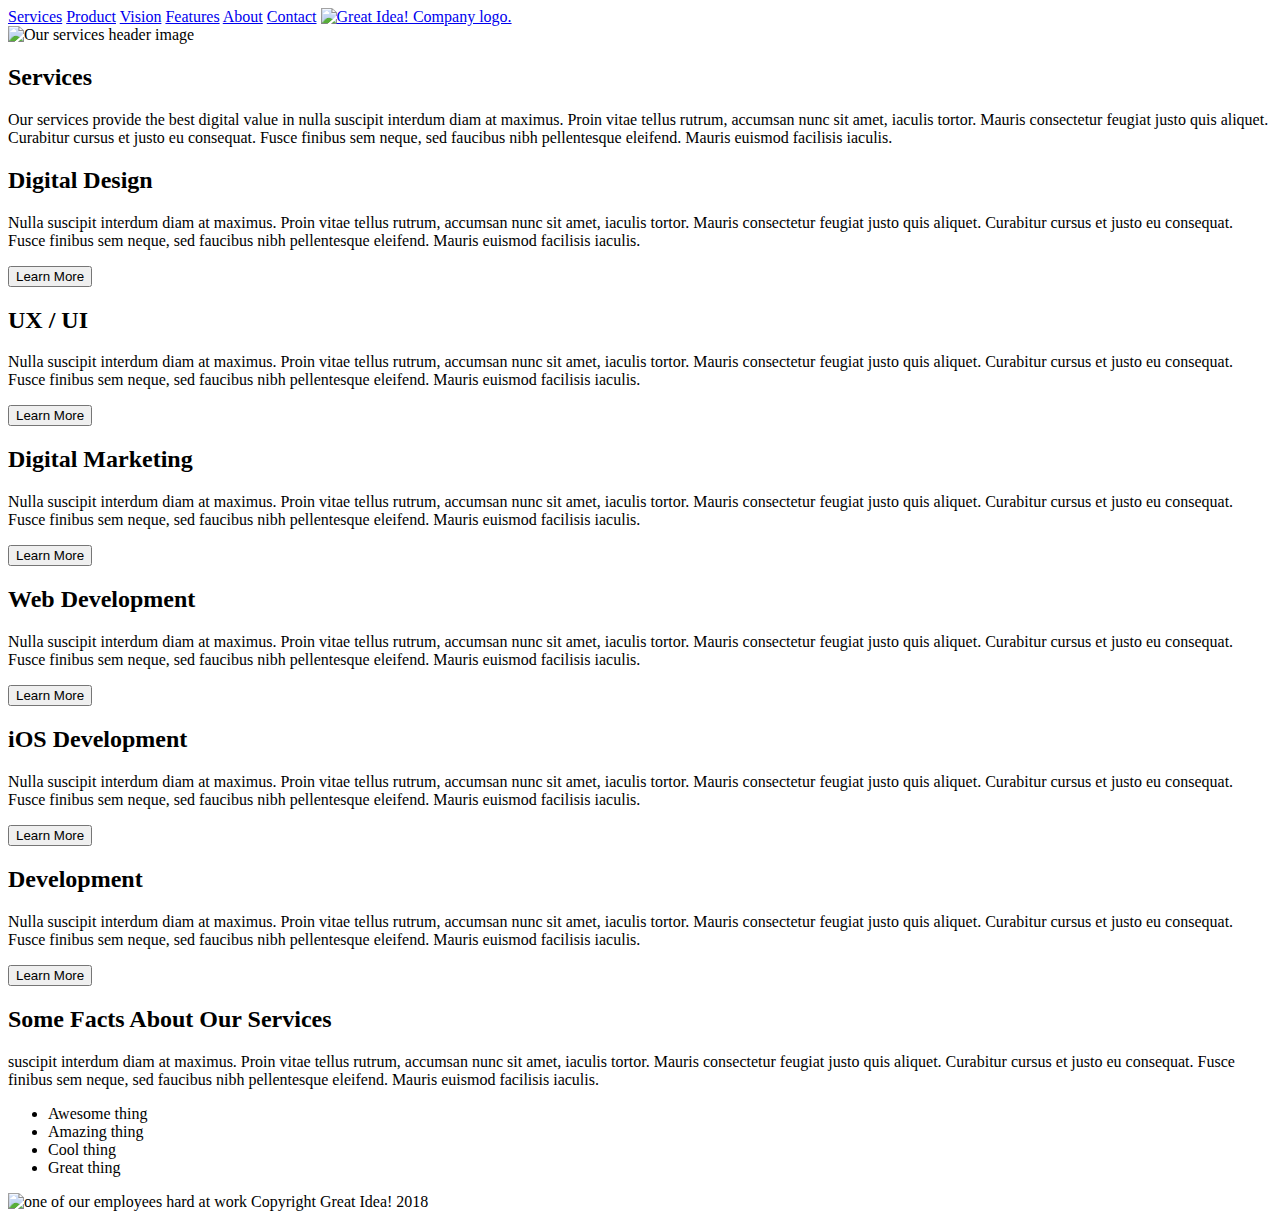
==== great-idea/services.html @ bd63f0e3 "added structure to the html" ====
<!doctype html>

<html lang="en">

<head>
  <meta charset="utf-8">

  <title>Great Idea! - Services</title>

  <link href="https://fonts.googleapis.com/css?family=Bangers|Titillium+Web" rel="stylesheet">
  <link rel="stylesheet" href="css/services.css">

  <!--[if lt IE 9]>
    <script src="https://cdnjs.cloudflare.com/ajax/libs/html5shiv/3.7.3/html5shiv.js"></script>
  <![endif]-->
</head>

<body>
  <div class="container">
    <header>
      <nav>
        <a href="./services.html">Services</a>
        <a href="#">Product</a>
        <a href="#">Vision</a>
        <a href="#">Features</a>
        <a href="./about.html">About</a>
        <a href="#">Contact</a>
        <a href="index.html" class="logo"><img class="logo" src="img/logo.png" alt="Great Idea! Company logo."></a>
      </nav>
    </header>
    <div class="main-content">
      <img class="services-header-img" src="img/services-header.jpg" alt="Our services header image">
      <div>
        <h2>Services</h2>
        <p>Our services provide the best digital value in nulla suscipit interdum diam at maximus. Proin vitae tellus
          rutrum, accumsan nunc sit amet, iaculis tortor. Mauris consectetur feugiat justo quis aliquet. Curabitur
          cursus
          et justo eu consequat. Fusce finibus sem neque, sed faucibus nibh pellentesque eleifend. Mauris euismod
          facilisis iaculis.</p>
      </div>
      <div>
        <h2>Digital Design</h2>
        <p>Nulla suscipit interdum diam at maximus. Proin vitae tellus rutrum, accumsan nunc sit amet, iaculis tortor.
          Mauris consectetur feugiat justo quis aliquet. Curabitur cursus et justo eu consequat. Fusce finibus sem
          neque,
          sed faucibus nibh pellentesque
          eleifend. Mauris euismod facilisis iaculis.</p>
        <button>Learn More</button>
      </div>
      <div>
        <div>
          <h2>UX / UI</h2>
          <p>Nulla suscipit interdum diam at maximus. Proin vitae tellus rutrum, accumsan nunc sit amet, iaculis tortor.
            Mauris consectetur feugiat justo quis aliquet. Curabitur cursus et justo eu consequat. Fusce finibus sem
            neque,
            sed faucibus nibh pellentesque
            eleifend. Mauris euismod facilisis iaculis.</p>
          <button>Learn More</button>
        </div>
        <div>
          <h2>Digital Marketing</h2>
          <p>Nulla suscipit interdum diam at maximus. Proin vitae tellus rutrum, accumsan nunc sit amet, iaculis tortor.
            Mauris consectetur feugiat justo quis aliquet. Curabitur cursus et justo eu consequat. Fusce finibus sem
            neque,
            sed faucibus nibh pellentesque
            eleifend. Mauris euismod facilisis iaculis.</p>
          <button>Learn More</button>
        </div>

        <div>
          <h2>Web Development</h2>
          <p>Nulla suscipit interdum diam at maximus. Proin vitae tellus rutrum, accumsan nunc sit amet, iaculis tortor.
            Mauris consectetur feugiat justo quis aliquet. Curabitur cursus et justo eu consequat. Fusce finibus sem
            neque,
            sed faucibus nibh pellentesque
            eleifend. Mauris euismod facilisis iaculis.</p>

          <button>Learn More</button>
        </div>
        <div>
          <h2>iOS Development</h2>
          <p>Nulla suscipit interdum diam at maximus. Proin vitae tellus rutrum, accumsan nunc sit amet, iaculis tortor.
            Mauris consectetur feugiat justo quis aliquet. Curabitur cursus et justo eu consequat. Fusce finibus sem
            neque,
            sed faucibus nibh pellentesque
            eleifend. Mauris euismod facilisis iaculis.</p>

          <button>Learn More</button>
        </div>
        <div>
          <h2>Development</h2>

          <p>Nulla suscipit interdum diam at maximus. Proin vitae tellus rutrum, accumsan nunc sit amet, iaculis tortor.
            Mauris consectetur feugiat justo quis aliquet. Curabitur cursus et justo eu consequat. Fusce finibus sem
            neque,
            sed faucibus nibh pellentesque
            eleifend. Mauris euismod facilisis iaculis.</p>

          <button>Learn More</button>
        </div>
        <div>
          <h2>Some Facts About Our Services</h2>

          <p> suscipit interdum diam at maximus. Proin vitae tellus rutrum, accumsan nunc sit amet, iaculis tortor.
            Mauris
            consectetur feugiat justo quis aliquet. Curabitur cursus et justo eu consequat. Fusce finibus sem neque, sed
            faucibus nibh pellentesque
            eleifend. Mauris euismod facilisis iaculis.</p>

          <ul>
            <li>Awesome thing</li>
            <li>Amazing thing</li>
            <li>Cool thing</li>
            <li>Great thing</li>
          </ul>
        </div>
      </div>
      <img class="services-info-img" src="img/services-info.png" alt="one of our employees hard at work">

      Copyright Great Idea! 2018
    </div>
</body>

</html>
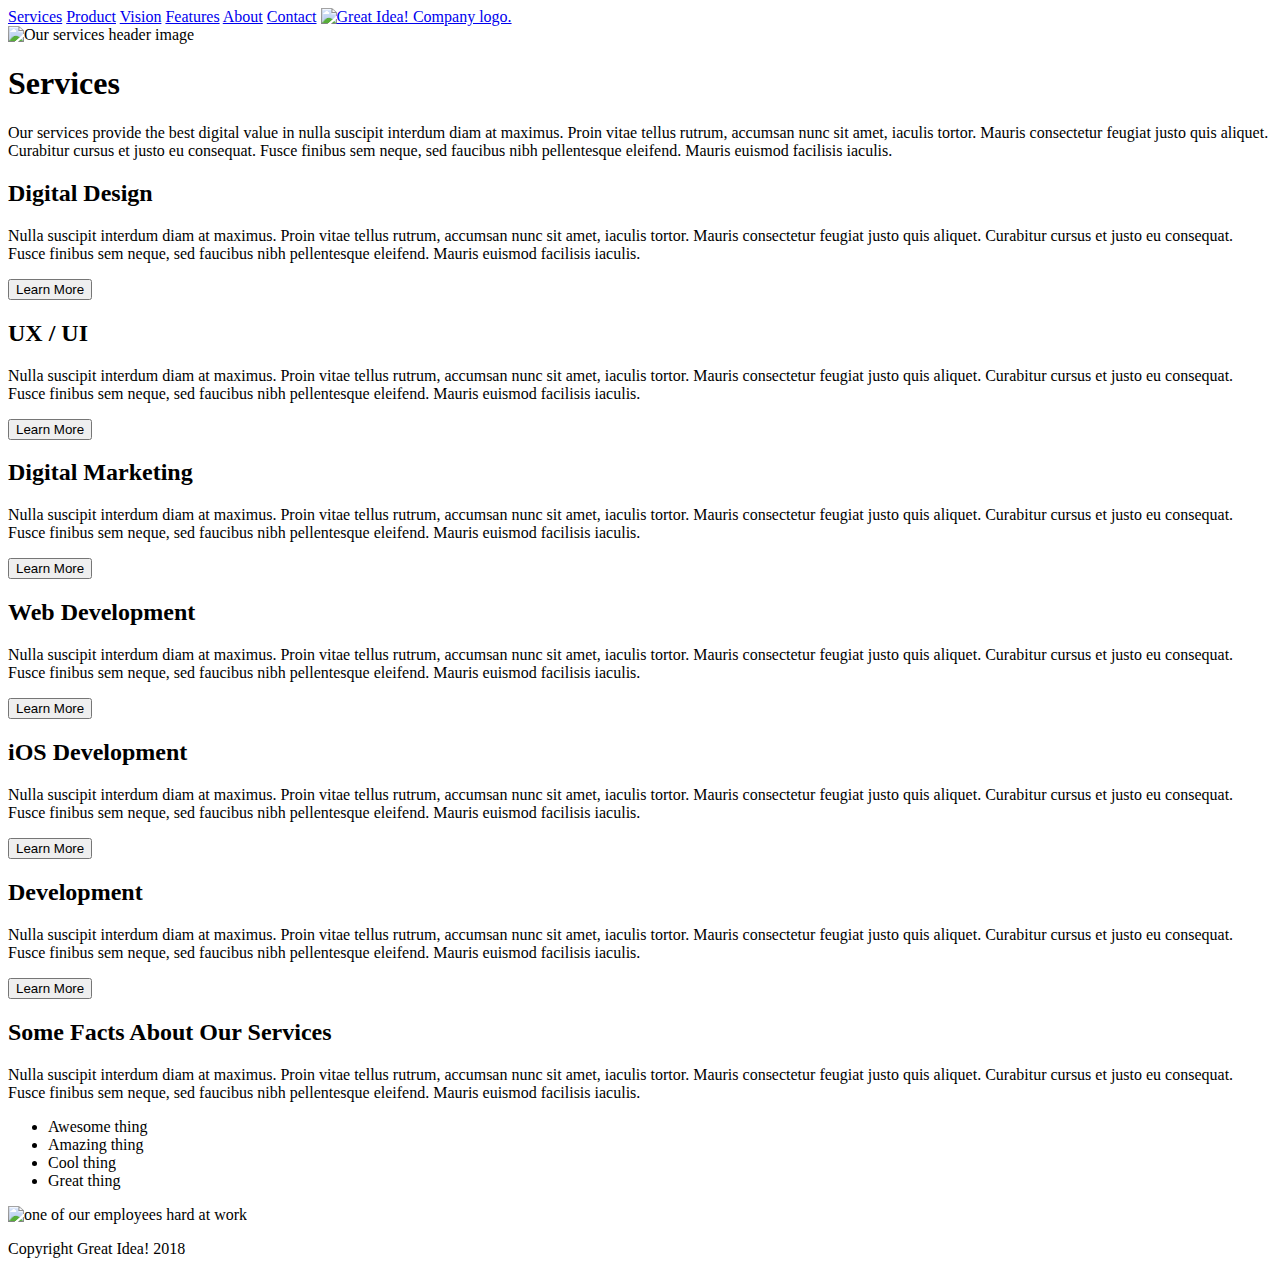
==== commit f1d8928d: "reworked the structure of the page" ====
--- a/great-idea/services.html
+++ b/great-idea/services.html
@@ -30,26 +30,17 @@
     </header>
     <div class="main-content">
       <img class="services-header-img" src="img/services-header.jpg" alt="Our services header image">
-      <div>
-        <h2>Services</h2>
+      <div class="services">
+        <h1>Services</h1>
         <p>Our services provide the best digital value in nulla suscipit interdum diam at maximus. Proin vitae tellus
           rutrum, accumsan nunc sit amet, iaculis tortor. Mauris consectetur feugiat justo quis aliquet. Curabitur
           cursus
           et justo eu consequat. Fusce finibus sem neque, sed faucibus nibh pellentesque eleifend. Mauris euismod
           facilisis iaculis.</p>
       </div>
-      <div>
-        <h2>Digital Design</h2>
-        <p>Nulla suscipit interdum diam at maximus. Proin vitae tellus rutrum, accumsan nunc sit amet, iaculis tortor.
-          Mauris consectetur feugiat justo quis aliquet. Curabitur cursus et justo eu consequat. Fusce finibus sem
-          neque,
-          sed faucibus nibh pellentesque
-          eleifend. Mauris euismod facilisis iaculis.</p>
-        <button>Learn More</button>
-      </div>
-      <div>
+      <section>
         <div>
-          <h2>UX / UI</h2>
+          <h2>Digital Design</h2>
           <p>Nulla suscipit interdum diam at maximus. Proin vitae tellus rutrum, accumsan nunc sit amet, iaculis tortor.
             Mauris consectetur feugiat justo quis aliquet. Curabitur cursus et justo eu consequat. Fusce finibus sem
             neque,
@@ -58,8 +49,19 @@
           <button>Learn More</button>
         </div>
         <div>
+          <h2>UX / UI</h2>
+          <p>Nulla suscipit interdum diam at maximus. Proin vitae tellus rutrum, accumsan nunc sit amet, iaculis
+            tortor.
+            Mauris consectetur feugiat justo quis aliquet. Curabitur cursus et justo eu consequat. Fusce finibus sem
+            neque,
+            sed faucibus nibh pellentesque
+            eleifend. Mauris euismod facilisis iaculis.</p>
+          <button>Learn More</button>
+        </div>
+        <div>
           <h2>Digital Marketing</h2>
-          <p>Nulla suscipit interdum diam at maximus. Proin vitae tellus rutrum, accumsan nunc sit amet, iaculis tortor.
+          <p>Nulla suscipit interdum diam at maximus. Proin vitae tellus rutrum, accumsan nunc sit amet, iaculis
+            tortor.
             Mauris consectetur feugiat justo quis aliquet. Curabitur cursus et justo eu consequat. Fusce finibus sem
             neque,
             sed faucibus nibh pellentesque
@@ -69,7 +71,8 @@
 
         <div>
           <h2>Web Development</h2>
-          <p>Nulla suscipit interdum diam at maximus. Proin vitae tellus rutrum, accumsan nunc sit amet, iaculis tortor.
+          <p>Nulla suscipit interdum diam at maximus. Proin vitae tellus rutrum, accumsan nunc sit amet, iaculis
+            tortor.
             Mauris consectetur feugiat justo quis aliquet. Curabitur cursus et justo eu consequat. Fusce finibus sem
             neque,
             sed faucibus nibh pellentesque
@@ -79,7 +82,8 @@
         </div>
         <div>
           <h2>iOS Development</h2>
-          <p>Nulla suscipit interdum diam at maximus. Proin vitae tellus rutrum, accumsan nunc sit amet, iaculis tortor.
+          <p>Nulla suscipit interdum diam at maximus. Proin vitae tellus rutrum, accumsan nunc sit amet, iaculis
+            tortor.
             Mauris consectetur feugiat justo quis aliquet. Curabitur cursus et justo eu consequat. Fusce finibus sem
             neque,
             sed faucibus nibh pellentesque
@@ -90,7 +94,8 @@
         <div>
           <h2>Development</h2>
 
-          <p>Nulla suscipit interdum diam at maximus. Proin vitae tellus rutrum, accumsan nunc sit amet, iaculis tortor.
+          <p>Nulla suscipit interdum diam at maximus. Proin vitae tellus rutrum, accumsan nunc sit amet, iaculis
+            tortor.
             Mauris consectetur feugiat justo quis aliquet. Curabitur cursus et justo eu consequat. Fusce finibus sem
             neque,
             sed faucibus nibh pellentesque
@@ -98,27 +103,26 @@
 
           <button>Learn More</button>
         </div>
-        <div>
-          <h2>Some Facts About Our Services</h2>
-
-          <p> suscipit interdum diam at maximus. Proin vitae tellus rutrum, accumsan nunc sit amet, iaculis tortor.
-            Mauris
-            consectetur feugiat justo quis aliquet. Curabitur cursus et justo eu consequat. Fusce finibus sem neque, sed
-            faucibus nibh pellentesque
-            eleifend. Mauris euismod facilisis iaculis.</p>
-
-          <ul>
-            <li>Awesome thing</li>
-            <li>Amazing thing</li>
-            <li>Cool thing</li>
-            <li>Great thing</li>
-          </ul>
-        </div>
-      </div>
-      <img class="services-info-img" src="img/services-info.png" alt="one of our employees hard at work">
-
-      Copyright Great Idea! 2018
+      </section>
+      <div class="facts">
+      <div>
+        <h2>Some Facts About Our Services</h2>
+        <p> Nulla suscipit interdum diam at maximus. Proin vitae tellus rutrum, accumsan nunc sit amet, iaculis tortor.
+          Mauris
+          consectetur feugiat justo quis aliquet. Curabitur cursus et justo eu consequat. Fusce finibus sem neque, sed
+          faucibus nibh pellentesque
+          eleifend. Mauris euismod facilisis iaculis.</p>
+        <ul>
+          <li>Awesome thing</li>
+          <li>Amazing thing</li>
+          <li>Cool thing</li>
+          <li>Great thing</li>
+        </ul>
     </div>
+    <img class="services-info-img" src="img/services-info.png" alt="one of our employees hard at work">
+  </div>
+    <p class="Copyright">Copyright Great Idea! 2018</p>
+  </div>
 </body>
 
 </html>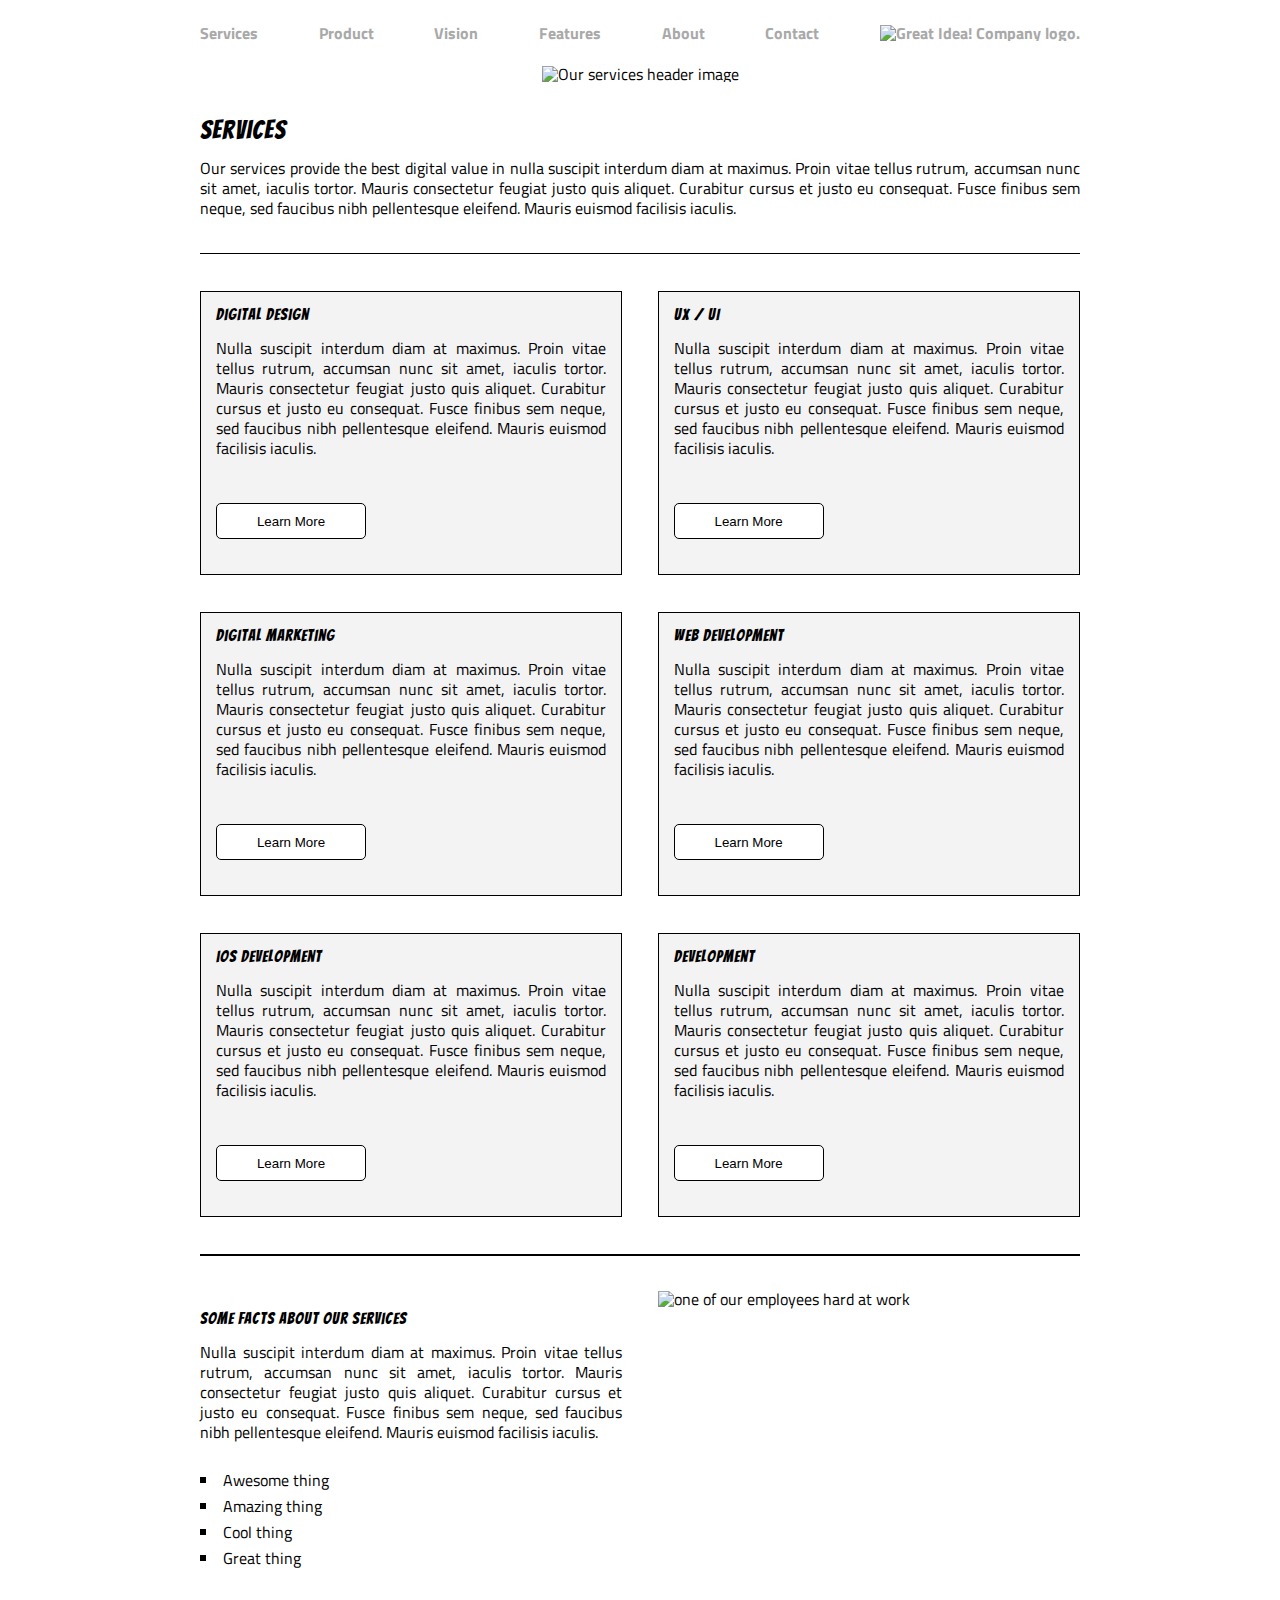
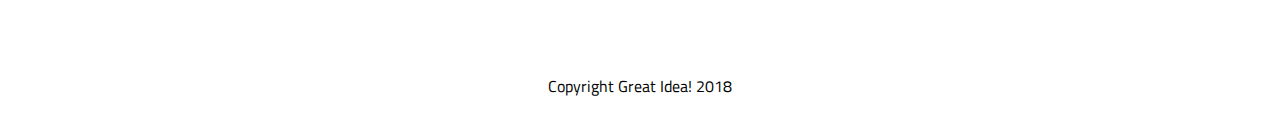
==== commit 9b49be92: "added services.html with own version of design" ====
--- a/great-idea/services.html
+++ b/great-idea/services.html
@@ -21,7 +21,7 @@
       <nav>
         <a href="./services.html">Services</a>
         <a href="#">Product</a>
-        <a href="#">Vision</a>
+        <a href="./vision.html">Vision</a>
         <a href="#">Features</a>
         <a href="./about.html">About</a>
         <a href="#">Contact</a>
--- a/great-idea/css/services.css
+++ b/great-idea/css/services.css
@@ -0,0 +1,184 @@
+/* http://meyerweb.com/eric/tools/css/reset/ 
+   v2.0 | 20110126
+   License: none (public domain)
+*/
+
+html, body, div, span, applet, object, iframe,
+h1, h2, h3, h4, h5, h6, p, blockquote, pre,
+a, abbr, acronym, address, big, cite, code,
+del, dfn, em, img, ins, kbd, q, s, samp,
+small, strike, strong, sub, sup, tt, var,
+b, u, i, center,
+dl, dt, dd, ol, ul, li,
+fieldset, form, label, legend,
+table, caption, tbody, tfoot, thead, tr, th, td,
+article, aside, canvas, details, embed, 
+figure, figcaption, footer, header, hgroup, 
+menu, nav, output, ruby, section, summary,
+time, mark, audio, video {
+	margin: 0;
+	padding: 0;
+	border: 0;
+	font-size: 100%;
+	font: inherit;
+	vertical-align: baseline;
+}
+/* HTML5 display-role reset for older browsers */
+article, aside, details, figcaption, figure, 
+footer, header, hgroup, menu, nav, section {
+	display: block;
+}
+body {
+	line-height: 1;
+}
+ol, ul {
+	list-style: none;
+}
+blockquote, q {
+	quotes: none;
+}
+blockquote:before, blockquote:after,
+q:before, q:after {
+	content: '';
+	content: none;
+}
+table {
+	border-collapse: collapse;
+	border-spacing: 0;
+}
+
+/* Set every element's box-sizing to border-box */
+* {
+    box-sizing: border-box;
+}
+
+html, body {
+    height: 100%;
+    font-family: 'Titillium Web', sans-serif;
+}
+
+h1, h2, h3, h4, h5 {
+    font-family: 'Bangers', cursive;
+    letter-spacing: 1px;
+    margin-bottom: 15px;
+}
+
+/* Copy and paste your work from yesterday here and start to refactor into flexbox */
+
+@font-face {
+	font-family: "Merriweather";
+	font-style: normal;
+	font-weight: 300;
+	src: url("./Fonts/Merriweather/Merriweather-Light.ttf") format("truetype");
+}
+h1{
+	font-size: 26px;
+}
+p{
+	line-height: 1.25;
+	text-align: justify;
+}
+
+.container{
+	width: 880px;
+	height: 100%;
+	margin: 0 auto;
+}
+
+.container header{
+	margin: 25px 0;
+}
+.container header nav{
+	display: flex;
+	justify-content: space-between;
+	align-content: space-evenly;
+	align-items: center;
+}
+.container header nav a{
+	color: darkgrey;
+	font-weight: bold;
+	text-decoration: none;
+}
+
+.container header nav a:hover{
+	color: rgb(73, 73, 73);
+	font-weight: bold;
+	text-decoration: none;
+	transition: all 0.2s;
+}
+
+
+div.main-content{
+	display: flex;
+	flex-direction: column;
+	justify-content: space-between;
+	align-content: space-evenly;
+	align-items: center;
+}
+
+div.main-content div.services {
+	padding: 35px 0;
+	padding-bottom: 10px;
+	border-bottom: 1px solid black;
+}
+
+div.main-content section{
+	display: flex;
+	flex-direction: row;
+	flex-wrap: wrap;
+	justify-content: space-between;
+	align-content: space-evenly;
+	height: 1000px;
+	width: inherit;
+}
+
+div.main-content section div{
+	border: 1px solid black;
+	width: 48%;
+	padding: 15px;
+	background-color: #F4F3F4;
+}
+div.main-content section button{
+	margin: 20px 0;
+	width: 150px;
+	height: 36px;
+	background-color: white;
+	border: 1px solid black;
+	border-radius: 5px;
+}
+div.main-content section button:hover{
+	cursor: pointer;
+	transform: scale(1.02, 1.02);
+	transition: all 0.3s;
+	box-shadow: 2px 2px 3px rgba(0, 0, 0, 0.2);
+	border: 1px solid rgb(49, 49, 49);
+}
+div.main-content div.facts{
+	display: flex;
+	flex-direction: row;
+	flex-wrap: wrap;
+	justify-content: space-between;
+	align-content: space-evenly;
+	border-top: 2px solid black;
+	padding: 35px 0;
+	margin-bottom: 50px;
+}
+div.main-content div.facts div{
+	padding: 20px 0;
+	width: 48%;
+}
+div.main-content div.facts ul{
+	margin-top: 25px;
+	list-style-type: square;
+	list-style-position: inside;
+}
+div.main-content div.facts ul li{
+	padding: 5px 0;
+}
+div.main-content div.facts img{
+	width: 48%;
+}
+div.main-content p{
+	margin-bottom: 25px;
+}
+
